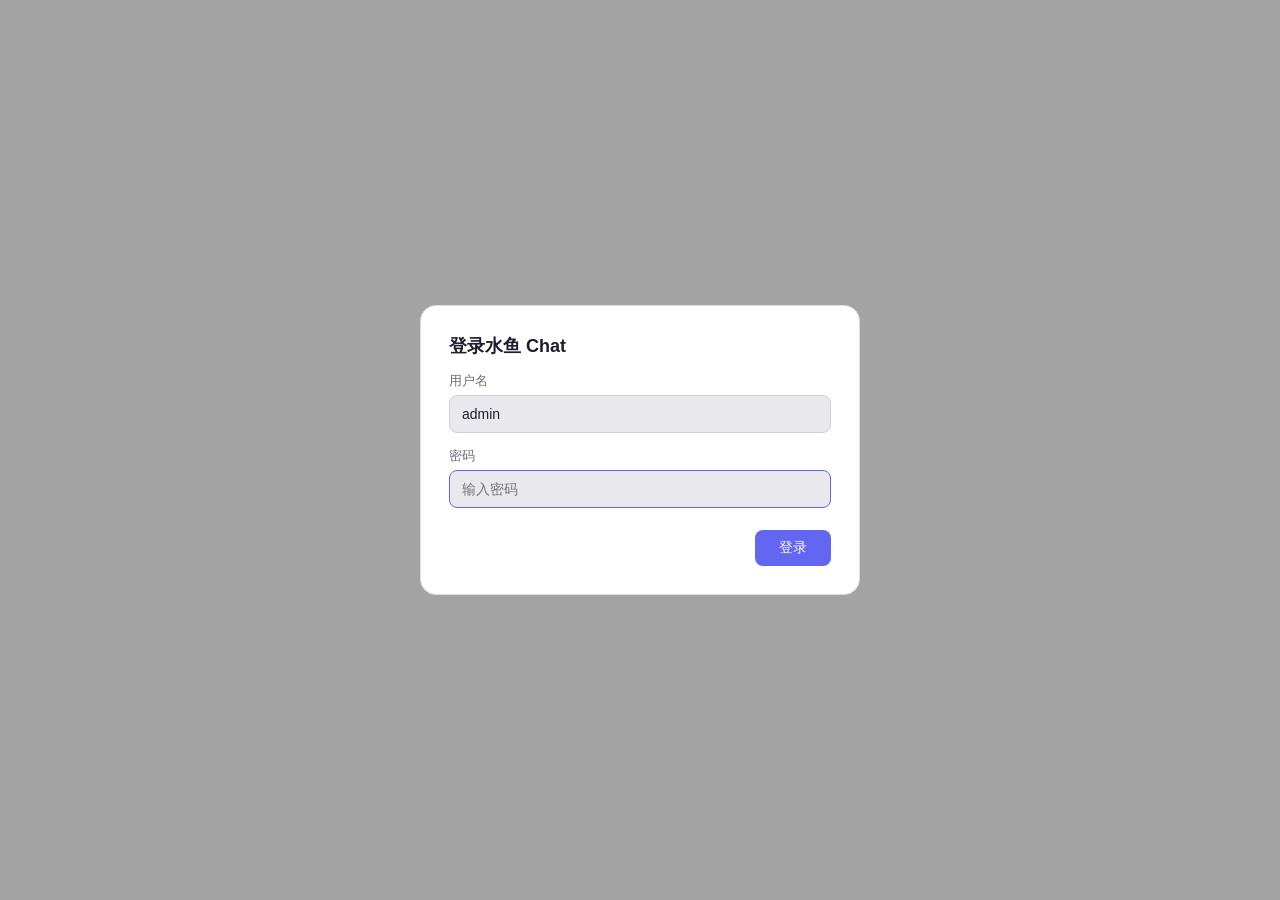
==== web/index.html @ f3f03d0d "v1.10: 提供商多模型支持、base_url自动适配/v1、模型获取修复" ====
<!DOCTYPE html>
<html lang="zh-CN">
<head>
<meta charset="UTF-8">
<meta name="viewport" content="width=device-width, initial-scale=1.0">
<title>水鱼 Chat</title>
<link rel="icon" href="icon.ico">
<link rel="stylesheet" href="style.css">
<script src="https://challenges.cloudflare.com/turnstile/v0/api.js" async defer></script>
</head>
<body>
<div id="app">
  <aside class="sidebar" id="sidebar">
    <div class="sidebar-top">
      <div class="brand">
        <img class="brand-icon" src="icon.ico" width="22" height="22" alt="">
        <span class="brand-name">水鱼 Chat</span>
      </div>
      <button class="btn-new-chat" id="btn-new-chat">
        <svg width="16" height="16" viewBox="0 0 24 24" fill="none" stroke="currentColor" stroke-width="2"><line x1="12" y1="5" x2="12" y2="19"/><line x1="5" y1="12" x2="19" y2="12"/></svg>
        新对话
      </button>
      <div class="conv-list" id="conv-list"></div>
    </div>
    <div class="sidebar-bottom">
      <button class="btn-sidebar" id="btn-open-settings">
        <svg width="16" height="16" viewBox="0 0 24 24" fill="none" stroke="currentColor" stroke-width="2"><circle cx="12" cy="12" r="3"/><path d="M19.4 15a1.65 1.65 0 0 0 .33 1.82l.06.06a2 2 0 0 1-2.83 2.83l-.06-.06a1.65 1.65 0 0 0-1.82-.33 1.65 1.65 0 0 0-1 1.51V21a2 2 0 0 1-4 0v-.09A1.65 1.65 0 0 0 9 19.4a1.65 1.65 0 0 0-1.82.33l-.06.06a2 2 0 0 1-2.83-2.83l.06-.06A1.65 1.65 0 0 0 4.68 15a1.65 1.65 0 0 0-1.51-1H3a2 2 0 0 1 0-4h.09A1.65 1.65 0 0 0 4.6 9a1.65 1.65 0 0 0-.33-1.82l-.06-.06a2 2 0 0 1 2.83-2.83l.06.06A1.65 1.65 0 0 0 9 4.68a1.65 1.65 0 0 0 1-1.51V3a2 2 0 0 1 4 0v.09a1.65 1.65 0 0 0 1 1.51 1.65 1.65 0 0 0 1.82-.33l.06-.06a2 2 0 0 1 2.83 2.83l-.06.06A1.65 1.65 0 0 0 19.4 9a1.65 1.65 0 0 0 1.51 1H21a2 2 0 0 1 0 4h-.09a1.65 1.65 0 0 0-1.51 1z"/></svg>
        设置
      </button>
      <button class="btn-sidebar" id="btn-open-users">
        <svg width="16" height="16" viewBox="0 0 24 24" fill="none" stroke="currentColor" stroke-width="2"><path d="M17 21v-2a4 4 0 0 0-4-4H5a4 4 0 0 0-4 4v2"/><circle cx="9" cy="7" r="4"/><path d="M23 21v-2a4 4 0 0 0-3-3.87"/><path d="M16 3.13a4 4 0 0 1 0 7.75"/></svg>
        用户
      </button>
      <button class="btn-sidebar btn-logout" id="btn-logout">
        <svg width="16" height="16" viewBox="0 0 24 24" fill="none" stroke="currentColor" stroke-width="2"><path d="M9 21H5a2 2 0 0 1-2-2V5a2 2 0 0 1 2-2h4"/><polyline points="16 17 21 12 16 7"/><line x1="21" y1="12" x2="9" y2="12"/></svg>
        退出
      </button>
    </div>
  </aside>

  <main class="main">
    <header class="chat-header">
      <button class="btn-toggle-sidebar" id="btn-toggle-sidebar">
        <svg width="20" height="20" viewBox="0 0 24 24" fill="none" stroke="currentColor" stroke-width="2"><line x1="3" y1="12" x2="21" y2="12"/><line x1="3" y1="6" x2="21" y2="6"/><line x1="3" y1="18" x2="21" y2="18"/></svg>
      </button>
      <span class="chat-title" id="chat-title">水鱼 Chat</span>
      <select class="chat-model-select" id="chat-model-select"></select>
      <button class="btn-conv-settings hidden" id="btn-conv-settings" title="对话设置">
        <svg width="16" height="16" viewBox="0 0 24 24" fill="none" stroke="currentColor" stroke-width="2"><circle cx="12" cy="12" r="3"/><path d="M19.4 15a1.65 1.65 0 0 0 .33 1.82l.06.06a2 2 0 0 1-2.83 2.83l-.06-.06a1.65 1.65 0 0 0-1.82-.33 1.65 1.65 0 0 0-1 1.51V21a2 2 0 0 1-4 0v-.09A1.65 1.65 0 0 0 9 19.4a1.65 1.65 0 0 0-1.82.33l-.06.06a2 2 0 0 1-2.83-2.83l.06-.06A1.65 1.65 0 0 0 4.68 15a1.65 1.65 0 0 0-1.51-1H3a2 2 0 0 1 0-4h.09A1.65 1.65 0 0 0 4.6 9a1.65 1.65 0 0 0-.33-1.82l-.06-.06a2 2 0 0 1 2.83-2.83l.06.06A1.65 1.65 0 0 0 9 4.68a1.65 1.65 0 0 0 1-1.51V3a2 2 0 0 1 4 0v.09a1.65 1.65 0 0 0 1 1.51 1.65 1.65 0 0 0 1.82-.33l.06-.06a2 2 0 0 1 2.83 2.83l-.06.06A1.65 1.65 0 0 0 19.4 9a1.65 1.65 0 0 0 1.51 1H21a2 2 0 0 1 0 4h-.09a1.65 1.65 0 0 0-1.51 1z"/></svg>
      </button>
    </header>
    <div class="messages" id="messages"></div>
    <div class="input-bar">
      <div class="attached-files hidden" id="attached-files"></div>
      <div class="input-wrapper">
        <textarea id="user-input" rows="1" placeholder="输入消息，Enter 发送，Shift+Enter 换行"></textarea>
        <button class="btn-input-tool" id="btn-web-search" title="联网搜索">
          <svg width="16" height="16" viewBox="0 0 24 24" fill="none" stroke="currentColor" stroke-width="2"><circle cx="12" cy="12" r="10"/><line x1="2" y1="12" x2="22" y2="12"/><path d="M12 2a15.3 15.3 0 0 1 4 10 15.3 15.3 0 0 1-4 10 15.3 15.3 0 0 1-4-10 15.3 15.3 0 0 1 4-10z"/></svg>
        </button>
        <button class="btn-input-tool" id="btn-attach" title="添加文件">
          <svg width="16" height="16" viewBox="0 0 24 24" fill="none" stroke="currentColor" stroke-width="2"><path d="M21.44 11.05l-9.19 9.19a6 6 0 0 1-8.49-8.49l9.19-9.19a4 4 0 0 1 5.66 5.66l-9.2 9.19a2 2 0 0 1-2.83-2.83l8.49-8.48"/></svg>
        </button>
        <button id="btn-send" title="发送">
          <svg width="18" height="18" viewBox="0 0 24 24" fill="none" stroke="currentColor" stroke-width="2"><line x1="22" y1="2" x2="11" y2="13"/><polygon points="22 2 15 22 11 13 2 9 22 2"/></svg>
        </button>
      </div>
      <input type="file" id="file-input" multiple hidden accept="image/*,.pdf,.txt,.md,.json,.csv,.py,.js,.html,.css,.xml,.yaml,.yml">
    </div>
  </main>
</div>

<div class="overlay hidden" id="init-overlay">
  <div class="dialog">
    <h3>欢迎使用水鱼 Chat</h3>
    <p class="dialog-desc">首次使用，请设置管理员账号。如需人机验证，可填写 Turnstile 密钥。</p>
    <label>管理员用户名 <span class="req">*</span></label>
    <input type="text" id="init-username" placeholder="admin" value="admin">
    <label>管理员密码 <span class="req">*</span></label>
    <input type="password" id="init-password" placeholder="至少 4 位">
    <label>Turnstile Site Key</label>
    <input type="text" id="init-sitekey" placeholder="可选">
    <label>Turnstile Secret Key</label>
    <input type="password" id="init-secret" placeholder="可选">
    <div class="dialog-actions">
      <button class="btn-primary" id="btn-init-submit">完成初始化</button>
    </div>
  </div>
</div>

<div class="overlay hidden" id="login-overlay">
  <div class="dialog">
    <h3>登录水鱼 Chat</h3>
    <label>用户名</label>
    <input type="text" id="login-username" placeholder="admin" value="admin">
    <label>密码</label>
    <input type="password" id="login-password" placeholder="输入密码">
    <div id="turnstile-box" class="turnstile-box hidden"></div>
    <div class="dialog-actions">
      <button class="btn-primary" id="btn-login-submit">登录</button>
    </div>
  </div>
</div>

<div class="overlay hidden" id="settings-page">
  <div class="settings-container">
    <div class="settings-nav">
      <div class="settings-nav-item active" data-tab="providers">
        <svg width="16" height="16" viewBox="0 0 24 24" fill="none" stroke="currentColor" stroke-width="2"><path d="M4 4h16c1.1 0 2 .9 2 2v12c0 1.1-.9 2-2 2H4c-1.1 0-2-.9-2-2V6c0-1.1.9-2 2-2z"/><polyline points="22 6 12 13 2 6"/></svg>
        提供商
      </div>
      <div class="settings-nav-item" data-tab="search">
        <svg width="16" height="16" viewBox="0 0 24 24" fill="none" stroke="currentColor" stroke-width="2"><circle cx="12" cy="12" r="10"/><line x1="2" y1="12" x2="22" y2="12"/><path d="M12 2a15.3 15.3 0 0 1 4 10 15.3 15.3 0 0 1-4 10 15.3 15.3 0 0 1-4-10 15.3 15.3 0 0 1 4-10z"/></svg>
        联网搜索
      </div>
      <div class="settings-nav-item" data-tab="system">
        <svg width="16" height="16" viewBox="0 0 24 24" fill="none" stroke="currentColor" stroke-width="2"><circle cx="12" cy="12" r="3"/><path d="M19.4 15a1.65 1.65 0 0 0 .33 1.82l.06.06a2 2 0 0 1-2.83 2.83l-.06-.06a1.65 1.65 0 0 0-1.82-.33 1.65 1.65 0 0 0-1 1.51V21a2 2 0 0 1-4 0v-.09A1.65 1.65 0 0 0 9 19.4a1.65 1.65 0 0 0-1.82.33l-.06.06a2 2 0 0 1-2.83-2.83l.06-.06A1.65 1.65 0 0 0 4.68 15a1.65 1.65 0 0 0-1.51-1H3a2 2 0 0 1 0-4h.09A1.65 1.65 0 0 0 4.6 9a1.65 1.65 0 0 0-.33-1.82l-.06-.06a2 2 0 0 1 2.83-2.83l.06.06A1.65 1.65 0 0 0 9 4.68a1.65 1.65 0 0 0 1-1.51V3a2 2 0 0 1 4 0v.09a1.65 1.65 0 0 0 1 1.51 1.65 1.65 0 0 0 1.82-.33l.06-.06a2 2 0 0 1 2.83 2.83l-.06.06A1.65 1.65 0 0 0 19.4 9a1.65 1.65 0 0 0 1.51 1H21a2 2 0 0 1 0 4h-.09a1.65 1.65 0 0 0-1.51 1z"/></svg>
        系统
      </div>
      <div class="settings-nav-item" data-tab="about">
        <svg width="16" height="16" viewBox="0 0 24 24" fill="none" stroke="currentColor" stroke-width="2"><circle cx="12" cy="12" r="10"/><line x1="12" y1="16" x2="12" y2="12"/><line x1="12" y1="8" x2="12.01" y2="8"/></svg>
        关于
      </div>
    </div>
    <div class="settings-body">
      <div class="settings-panels-wrap">
      <div class="settings-panel" id="panel-providers">
        <div class="settings-section-title">API 提供商</div>
        <div id="provider-form-area"></div>
        <div id="provider-list"></div>
        <button class="btn-add-item" id="btn-add-provider">
          <svg width="14" height="14" viewBox="0 0 24 24" fill="none" stroke="currentColor" stroke-width="2"><line x1="12" y1="5" x2="12" y2="19"/><line x1="5" y1="12" x2="19" y2="12"/></svg>
          添加提供商
        </button>
      </div>
      <div class="settings-panel hidden" id="panel-search">
        <div class="settings-section">
          <div class="settings-section-title">联网搜索</div>
          <label class="settings-label">搜索引擎</label>
          <select id="settings-search-engine">
            <option value="bing">Bing Search</option>
            <option value="tavily">Tavily</option>
            <option value="bocha">BoCha</option>
            <option value="querit">Querit</option>
          </select>
          <div id="search-key-row">
            <label class="settings-label">API Key</label>
            <input type="password" id="settings-search-key" placeholder="各引擎共用 API Key（Bing 无需填写）">
          </div>
          <div id="querit-options" class="hidden">
            <label class="settings-label">最大结果数</label>
            <input type="number" id="settings-querit-max" min="1" max="20" value="10">
            <label class="settings-label">时间范围</label>
            <select id="settings-querit-time">
              <option value="none">不限</option>
              <option value="day">过去一天</option>
              <option value="week">过去一周</option>
              <option value="month">过去一月</option>
              <option value="year">过去一年</option>
            </select>
          </div>
        </div>
      </div>
      <div class="settings-panel hidden" id="panel-system">
        <div class="settings-section">
          <div class="settings-section-title">安全</div>
          <label class="settings-label">Turnstile Site Key</label>
          <input type="text" id="settings-sitekey" placeholder="可选">
          <label class="settings-label">Turnstile Secret Key</label>
          <input type="password" id="settings-secret" placeholder="可选">
        </div>
        <div class="settings-section">
          <div class="settings-section-title">系统</div>
          <label class="settings-label">空闲休眠（分钟）</label>
          <input type="number" id="settings-idle" min="1" max="120">
          <label class="settings-row">
            <span>使用容器网络调用 API</span>
            <label class="toggle">
              <input type="checkbox" id="settings-container-net">
              <span class="toggle-slider"></span>
            </label>
          </label>
        </div>
        <div class="settings-section">
          <div class="settings-section-title">用户权限</div>
          <label class="settings-label">普通用户可用模型（逗号分隔，留空 = 全部）</label>
          <input type="text" id="settings-user-models" placeholder="如: gpt-4,claude-3-opus">
        </div>
      </div>
      <div class="settings-panel hidden" id="panel-about">
        <div class="settings-about">
          <img src="icon.ico" width="48" height="48" alt="">
          <h3>水鱼 Chat</h3>
          <p>轻量私有 AI 聊天</p>
          <p class="about-version">Version 1.10</p>
          <p class="about-link"><a href="https://github.com/12hgl/waterfishchat" target="_blank">github.com/12hgl/waterfishchat</a></p>
        </div>
      </div>
      </div>
      <div class="settings-actions">
        <button class="btn-secondary" id="btn-settings-close">返回</button>
        <button class="btn-primary" id="btn-settings-save">保存</button>
      </div>
    </div>
  </div>
</div>

<div class="overlay hidden" id="users-page">
  <div class="settings-container">
    <div class="settings-nav" style="display:flex;align-items:center;padding:0 16px;height:48px;font-size:16px;font-weight:600;color:var(--text1);border-bottom:1px solid var(--line)">
      用户管理
    </div>
    <div class="settings-body">
      <div class="settings-panels-wrap">
        <div class="settings-panel" style="display:block;">
          <div class="settings-section">
            <div id="user-list"></div>
            <div class="user-add" id="user-add-form" style="display:none;margin-top:12px;">
              <input type="text" id="new-username" placeholder="用户名">
              <input type="password" id="new-user-password" placeholder="密码（至少4位）">
              <button class="btn-primary btn-sm" id="btn-add-user-confirm">确认添加</button>
            </div>
            <button class="btn-add-item" id="btn-add-user" style="margin-top:12px;">
              <svg width="14" height="14" viewBox="0 0 24 24" fill="none" stroke="currentColor" stroke-width="2"><line x1="12" y1="5" x2="12" y2="19"/><line x1="5" y1="12" x2="19" y2="12"/></svg>
              添加用户
            </button>
          </div>
        </div>
      </div>
      <div class="settings-actions">
        <button class="btn-secondary" id="btn-users-close">返回</button>
      </div>
    </div>
  </div>
</div>

<div class="overlay hidden" id="conv-settings-overlay">
  <div class="dialog">
    <h3>对话设置</h3>
    <label>标题</label>
    <input type="text" id="conv-settings-title" placeholder="对话标题">
    <label>系统提示词</label>
    <textarea id="conv-settings-prompt" rows="4" placeholder="对 AI 的角色设定，如：你是一个专业的技术顾问..."></textarea>
    <div class="dialog-actions">
      <button class="btn-secondary" id="btn-conv-settings-cancel">取消</button>
      <button class="btn-primary" id="btn-conv-settings-save">保存</button>
    </div>
  </div>
</div>

<script src="app.js"></script>
</body>
</html>
---- web/style.css ----
:root{
  --brand:#6366f1;--brand-hover:#5558e6;
  --bg:#fafafa;--bg2:#f0f0f3;--bg3:#e8e8ed;
  --bg-hover:#e4e4e9;--bg-active:#dcdce1;
  --text:#1e1e2e;--text2:#6b6b80;--text3:#8b8b9e;
  --border:#e0e0e5;--border2:#d0d0d8;
  --input-bg:#e8e8ed;--input-border:#d0d0d8;
  --overlay-bg:rgba(0,0,0,.35);
  --dialog-bg:#fff;--dialog-border:#dcdce1;
  --bubble-asst:#e8e8ed;--bubble-asst-text:#2d2d3f;
  --code-bg:#f0f0f3;--code-border:#dcdce1;
  --danger-bg:#fde8e8;--danger-text:#c53030;
  --error-bg:#fde8e8;
}
@media(prefers-color-scheme:dark){
  :root{
    --bg:#121216;--bg2:#18181c;--bg3:#1f1f25;
    --bg-hover:#1f1f25;--bg-active:#27272c;
    --text:#e4e4e7;--text2:#a1a1aa;--text3:#71717a;
    --border:#27272c;--border2:#2e2e36;
    --input-bg:#1f1f25;--input-border:#2e2e36;
    --overlay-bg:rgba(0,0,0,.65);
    --dialog-bg:#18181c;--dialog-border:#27272c;
    --bubble-asst:#1f1f25;--bubble-asst-text:#d4d4d8;
    --code-bg:#121216;--code-border:#27272c;
    --danger-bg:#2a1a1e;--danger-text:#f87171;
    --error-bg:#2a1a1e;
  }
}

*{margin:0;padding:0;box-sizing:border-box}
body{font-family:-apple-system,BlinkMacSystemFont,"Segoe UI","PingFang SC","Microsoft YaHei",sans-serif;background:var(--bg);color:var(--text);height:100vh;overflow:hidden}
#app{display:flex;height:100vh}

.sidebar{width:280px;background:var(--bg2);display:flex;flex-direction:column;flex-shrink:0;border-right:1px solid var(--border);transition:width .25s ease,opacity .25s ease,min-width .25s ease}
.sidebar-top{flex:1;display:flex;flex-direction:column;overflow:hidden}
.brand{display:flex;align-items:center;gap:8px;padding:16px 18px 12px}
.brand-icon{width:22px;height:22px;border-radius:4px}
.brand-name{font-size:16px;font-weight:700;color:var(--text);letter-spacing:-0.3px}

.provider-bar{padding:0 14px 8px}
.provider-bar select{width:100%;padding:7px 10px;background:var(--input-bg);border:1px solid var(--input-border);border-radius:8px;color:var(--text);font-size:13px;cursor:pointer;outline:none}
.provider-bar select:focus{border-color:var(--brand)}

.btn-new-chat{display:flex;align-items:center;justify-content:center;gap:6px;margin:0 14px 10px;padding:8px;background:var(--bg3);color:var(--text2);border:1px solid var(--border2);border-radius:8px;font-size:13px;cursor:pointer;transition:all .15s}
.btn-new-chat:hover{background:var(--bg-hover);color:var(--text);border-color:var(--input-border)}

.conv-list{flex:1;overflow-y:auto;padding:0 10px}
.conv-item{display:flex;align-items:center;justify-content:space-between;padding:9px 12px;margin:2px 0;border-radius:8px;cursor:pointer;font-size:13px;color:var(--text2);transition:all .12s;white-space:nowrap}
.conv-item:hover{background:var(--bg-hover);color:var(--text)}
.conv-item.active{background:var(--bg-active);color:var(--text)}
.conv-item .conv-name{overflow:hidden;text-overflow:ellipsis;flex:1}
.conv-item .conv-del{opacity:0;background:none;border:none;color:var(--text3);cursor:pointer;padding:2px 4px;border-radius:4px;font-size:14px;transition:all .12s;flex-shrink:0}
.conv-item:hover .conv-del{opacity:1}
.conv-item .conv-del:hover{color:var(--danger-text);background:var(--danger-bg)}

.sidebar-bottom{border-top:1px solid var(--border);padding:8px 10px;display:flex;flex-direction:column;gap:2px}
.btn-sidebar{display:flex;align-items:center;gap:8px;width:100%;padding:8px 12px;background:none;border:none;border-radius:8px;color:var(--text2);font-size:13px;cursor:pointer;transition:all .12s}
.btn-sidebar:hover{background:var(--bg-hover);color:var(--text)}
.btn-logout:hover{color:var(--danger-text)!important}

.main{flex:1;display:flex;flex-direction:column;min-width:0;background:var(--bg)}
.chat-header{display:flex;align-items:center;padding:10px 20px;border-bottom:1px solid var(--border);gap:10px;min-height:48px}
.chat-title{font-size:14px;font-weight:500;color:var(--text2)}
.btn-toggle-sidebar{display:block;background:none;border:none;color:var(--text3);cursor:pointer;padding:4px}
.btn-toggle-sidebar:hover{color:var(--text)}
.main{margin-left:0}

.messages{flex:1;overflow-y:auto;padding:20px;display:flex;flex-direction:column;gap:20px}
.messages .empty-hint{text-align:center;color:var(--text3);font-size:14px;margin-top:35vh}
.empty-hint .fish{display:block;margin:0 auto 12px;width:48px;height:48px}

.message{max-width:78%;display:flex;flex-direction:column;gap:2px}
.message.user{align-self:flex-end;align-items:flex-end}
.message.assistant{align-self:flex-start;align-items:flex-start}
.message .bubble{padding:10px 16px;border-radius:14px;line-height:1.65;font-size:14px;word-break:break-word}
.message.user .bubble{background:var(--brand);color:#fff;border-bottom-right-radius:6px}
.message.assistant .bubble{background:var(--bubble-asst);color:var(--bubble-asst-text);border-bottom-left-radius:6px}
.message.error .bubble{background:var(--error-bg);color:var(--danger-text)}
.message .bubble pre{background:var(--code-bg);padding:12px;border-radius:8px;overflow-x:auto;margin:6px 0;font-size:12px;border:1px solid var(--code-border)}
.message .bubble code{font-family:"Fira Code","Cascadia Code",monospace;font-size:12px}
.message .bubble p{margin:3px 0}
.message .bubble ul,.message .bubble ol{margin:3px 0;padding-left:20px}
.message .bubble li{margin:2px 0}
.message .bubble table{border-collapse:collapse;margin:6px 0;font-size:13px;width:100%}
.message .bubble th,.message .bubble td{border:1px solid var(--border2);padding:6px 10px;text-align:left}
.message .bubble th{background:var(--bg-hover)}

.typing-indicator{display:flex;gap:4px;padding:4px 0}
.typing-indicator span{width:6px;height:6px;border-radius:50%;background:var(--text3);animation:typing 1.2s infinite}
.typing-indicator span:nth-child(2){animation-delay:.15s}
.typing-indicator span:nth-child(3){animation-delay:.3s}
@keyframes typing{0%,60%,100%{opacity:.3;transform:translateY(0)}30%{opacity:1;transform:translateY(-2px)}}

.input-bar{padding:12px 20px 16px;border-top:1px solid var(--border)}
.input-wrapper{display:flex;gap:8px;align-items:flex-end;background:var(--input-bg);border:1px solid var(--input-border);border-radius:12px;padding:6px 8px 6px 14px;transition:border-color .15s}
.input-wrapper:focus-within{border-color:var(--brand)}
.input-wrapper textarea{flex:1;background:none;border:none;color:var(--text);font-size:14px;font-family:inherit;resize:none;max-height:160px;line-height:1.5;padding:5px 0;outline:none}
.input-wrapper textarea::placeholder{color:var(--text3)}
.input-wrapper textarea:disabled{opacity:.3}
#btn-send{display:flex;align-items:center;justify-content:center;width:36px;height:36px;background:var(--brand);border:none;border-radius:8px;color:#fff;cursor:pointer;flex-shrink:0;transition:background .15s}
#btn-send:hover{background:var(--brand-hover)}
#btn-send:disabled{background:var(--border2);color:var(--text3);cursor:not-allowed}

.overlay{position:fixed;inset:0;background:var(--overlay-bg);display:flex;align-items:center;justify-content:center;z-index:200}
.dialog{background:var(--dialog-bg);border-radius:16px;padding:28px;width:440px;max-width:92vw;max-height:88vh;overflow-y:auto;border:1px solid var(--dialog-border)}
.dialog h3{font-size:18px;font-weight:600;margin-bottom:6px;color:var(--text)}
.dialog-desc{color:var(--text3);font-size:13px;margin-bottom:18px;line-height:1.6}
.dialog label{display:block;font-size:13px;color:var(--text2);margin-top:14px;margin-bottom:5px}
.dialog label .req{color:var(--danger-text)}
.dialog input{width:100%;padding:10px 12px;background:var(--input-bg);border:1px solid var(--input-border);border-radius:8px;color:var(--text);font-size:14px;outline:none}
.dialog input:focus{border-color:var(--brand)}
.dialog-actions{display:flex;gap:8px;justify-content:flex-end;margin-top:22px}
.btn-primary{padding:9px 24px;background:var(--brand);color:#fff;border:none;border-radius:8px;font-size:14px;font-weight:500;cursor:pointer;transition:background .15s}
.btn-primary:hover{background:var(--brand-hover)}
.btn-secondary{padding:9px 24px;background:var(--bg3);color:var(--text);border:1px solid var(--border2);border-radius:8px;font-size:14px;cursor:pointer;transition:all .15s}
.btn-secondary:hover{background:var(--bg-hover)}
.btn-danger{padding:9px 24px;background:var(--danger-bg);color:var(--danger-text);border:none;border-radius:8px;font-size:14px;cursor:pointer}
.btn-danger:hover{opacity:.85}
.turnstile-box{display:flex;justify-content:center;margin-top:12px;min-height:65px}
.hidden{display:none!important}

.settings-container{display:flex;width:720px;max-width:94vw;height:540px;max-height:85vh;background:var(--dialog-bg);border-radius:14px;overflow:hidden;border:1px solid var(--dialog-border)}
.settings-nav{width:160px;flex-shrink:0;background:var(--bg2);border-right:1px solid var(--border);padding:8px;overflow-y:auto}
.settings-nav-item{display:flex;align-items:center;gap:8px;padding:10px 12px;border-radius:8px;font-size:13px;color:var(--text2);cursor:pointer;transition:all .12s;margin-bottom:2px}
.settings-nav-item:hover{background:var(--bg-hover);color:var(--text)}
.settings-nav-item.active{background:var(--bg-active);color:var(--text)}
.settings-panel{display:block}
.settings-section{margin-bottom:24px;padding-bottom:20px;border-bottom:1px solid var(--border)}
.settings-section:last-child{border-bottom:none}
.settings-section-title{font-size:13px;font-weight:600;color:var(--text);margin-bottom:14px}
.settings-label{display:block;font-size:13px;color:var(--text2);margin-top:12px;margin-bottom:5px}
.settings-panel input[type=text],.settings-panel input[type=password],.settings-panel input[type=number]{width:100%;padding:9px 12px;background:var(--input-bg);border:1px solid var(--input-border);border-radius:8px;color:var(--text);font-size:13px;outline:none}
.settings-panel input:focus{border-color:var(--brand)}
.settings-row{display:flex;align-items:center;justify-content:space-between;margin-top:14px;font-size:13px;color:var(--text);cursor:default}

.toggle{position:relative;display:inline-block;width:42px;height:24px;flex-shrink:0}
.toggle input{opacity:0;width:0;height:0}
.toggle-slider{position:absolute;cursor:pointer;inset:0;background:var(--input-border);border-radius:12px;transition:.2s}
.toggle-slider::before{content:'';position:absolute;height:18px;width:18px;left:3px;bottom:3px;background:#fff;border-radius:50%;transition:.2s}
.toggle input:checked+.toggle-slider{background:var(--brand)}
.toggle input:checked+.toggle-slider::before{transform:translateX(18px)}

.provider-item{display:flex;align-items:center;justify-content:space-between;padding:12px 14px;margin:4px 0;border-radius:8px;background:var(--bg3);transition:all .12s}
.provider-item:hover{background:var(--bg-hover)}
.provider-item .pinfo{flex:1;min-width:0}
.provider-item .pname{font-size:14px;font-weight:500;color:var(--text)}
.provider-item .pdetail{font-size:12px;color:var(--text3);margin-top:2px;overflow:hidden;text-overflow:ellipsis;white-space:nowrap}
.provider-item .pactions{display:flex;gap:4px;flex-shrink:0;margin-left:8px}
.paction-btn{padding:5px 12px;border-radius:6px;border:none;font-size:12px;cursor:pointer;transition:all .12s;background:var(--bg-hover);color:var(--text2)}
.paction-btn:hover{background:var(--bg-active);color:var(--text)}
.paction-btn.del:hover{background:var(--danger-bg);color:var(--danger-text)}

.provider-form{padding:14px;border-radius:10px;background:var(--bg3);margin-bottom:12px;border:1px solid var(--border2)}
.provider-form label{display:block;font-size:12px;color:var(--text2);margin-top:8px;margin-bottom:3px}
.provider-form label:first-child{margin-top:0}
.provider-form input{width:100%;padding:8px 10px;background:var(--input-bg);border:1px solid var(--input-border);border-radius:7px;color:var(--text);font-size:13px;outline:none}
.provider-form input:focus{border-color:var(--brand)}
.provider-form-actions{display:flex;gap:6px;justify-content:flex-end;margin-top:12px}

.btn-add-item{display:inline-flex;align-items:center;gap:6px;padding:8px 16px;background:none;border:1px dashed var(--border2);border-radius:8px;color:var(--text2);font-size:13px;cursor:pointer;transition:all .12s;margin-top:10px}
.btn-add-item:hover{background:var(--bg-hover);color:var(--text);border-style:solid}

.settings-about{text-align:center;padding:32px 0}
.settings-about img{width:48px;height:48px;border-radius:8px}
.settings-about h3{margin:12px 0 4px;font-size:18px;color:var(--text)}
.settings-about p{color:var(--text3);font-size:13px;margin:2px 0}
.settings-about .about-version{font-size:12px;color:var(--text3);margin-top:8px}
.settings-about .about-link{margin-top:12px}
.settings-about a{color:var(--brand);text-decoration:none;font-size:13px}
.settings-about a:hover{text-decoration:underline}

#app.sidebar-collapsed .sidebar{width:0;min-width:0;border:none;overflow:hidden;opacity:0;padding:0}
.btn-conv-settings{background:none;border:none;color:var(--text3);cursor:pointer;padding:4px;border-radius:6px;display:flex;align-items:center;margin-left:auto}
.btn-conv-settings:hover{background:var(--bg-hover);color:var(--text)}

.chat-model-select{padding:4px 8px;background:var(--input-bg);border:1px solid var(--input-border);border-radius:6px;color:var(--text);font-size:12px;cursor:pointer;outline:none;max-width:140px}
.chat-model-select:focus{border-color:var(--brand)}

.attached-files{display:flex;flex-wrap:wrap;gap:8px;padding:0 4px 8px}
.attached-file{display:flex;align-items:center;gap:6px;padding:4px 10px;background:var(--bg3);border:1px solid var(--border2);border-radius:8px;font-size:12px;color:var(--text)}
.attached-file img{width:28px;height:28px;border-radius:4px;object-fit:cover}
.attached-file .file-remove{background:none;border:none;color:var(--text3);cursor:pointer;font-size:14px;padding:0 2px;line-height:1}
.attached-file .file-remove:hover{color:var(--danger-text)}

.btn-input-tool{display:flex;align-items:center;justify-content:center;width:32px;height:32px;background:none;border:none;border-radius:6px;color:var(--text3);cursor:pointer;flex-shrink:0;transition:all .15s}
.btn-input-tool:hover{background:var(--bg-hover);color:var(--text)}
.btn-input-tool.active{color:var(--brand);background:rgba(99,102,241,.1)}

.sys-prompt-dot{display:inline-block;width:6px;height:6px;border-radius:50%;background:var(--brand);margin-left:6px;flex-shrink:0}
.dialog textarea{width:100%;padding:10px 12px;background:var(--input-bg);border:1px solid var(--input-border);border-radius:8px;color:var(--text);font-size:13px;font-family:inherit;resize:vertical;outline:none;line-height:1.6}
.dialog textarea:focus{border-color:var(--brand)}

.settings-body{flex:1;display:flex;flex-direction:column;min-height:0}
.settings-panels-wrap{flex:1;overflow-y:auto;padding:24px}
.settings-actions{display:flex;gap:8px;justify-content:flex-end;padding:12px 24px;border-top:1px solid var(--border);flex-shrink:0;background:var(--dialog-bg)}

.model-picker{max-height:180px;overflow-y:auto;border:1px solid var(--border);border-radius:6px;background:var(--bg2);margin-top:4px}
.model-picker-item{padding:6px 10px;font-size:13px;cursor:pointer;border-bottom:1px solid var(--border)}
.model-picker-item:last-child{border-bottom:none}
.model-picker-item:hover{background:var(--brand);color:#fff}
.model-picker-item.sel{background:var(--brand);color:#fff}

@media(max-width:640px){
  .sidebar{display:none;position:fixed;z-index:100;height:100vh;width:280px;box-shadow:4px 0 20px rgba(0,0,0,.5)}
  .sidebar.open{display:flex}
  #app.sidebar-collapsed .sidebar.open{width:280px;min-width:auto;opacity:1;padding:0;border-right:1px solid var(--border)}
  .btn-toggle-sidebar{display:block}
  .message{max-width:92%}
  .settings-container{flex-direction:column;height:auto;max-height:92vh}
  .settings-nav{width:100%;display:flex;border-right:none;border-bottom:1px solid var(--border);padding:4px;overflow-x:auto}
  .settings-nav-item{white-space:nowrap;margin-bottom:0;margin-right:2px}
}

.user-add{display:flex;gap:8px;align-items:center}
.user-add input{flex:1;min-width:0}
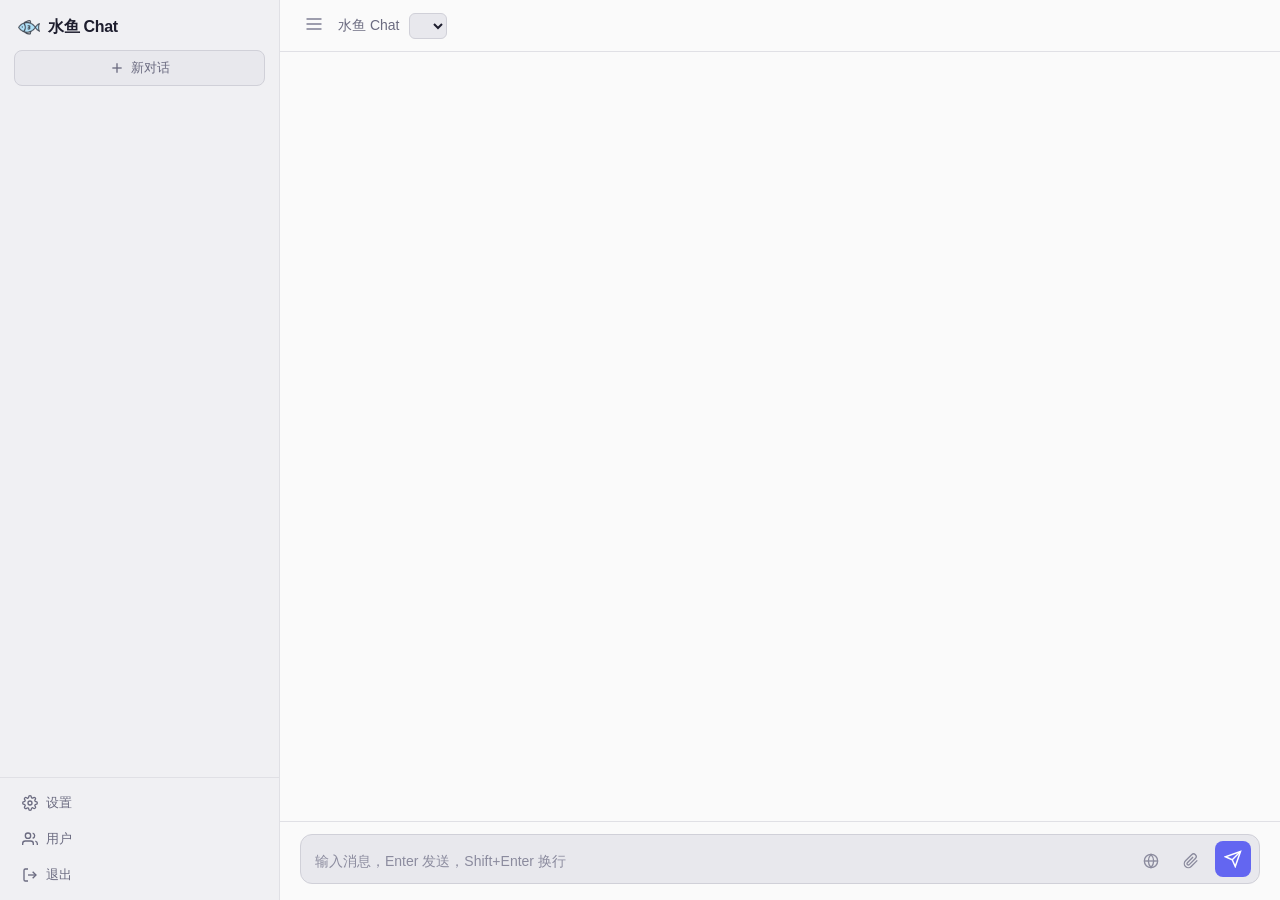
==== commit 14aa9b79: "v1.13: refactor settings/users to standalone pages, fix model fetch UX, fix model switch without rel" ====
--- a/web/index.html
+++ b/web/index.html
@@ -23,14 +23,14 @@
       <div class="conv-list" id="conv-list"></div>
     </div>
     <div class="sidebar-bottom">
-      <button class="btn-sidebar" id="btn-open-settings">
+      <a class="btn-sidebar" href="settings.html" style="text-decoration:none">
         <svg width="16" height="16" viewBox="0 0 24 24" fill="none" stroke="currentColor" stroke-width="2"><circle cx="12" cy="12" r="3"/><path d="M19.4 15a1.65 1.65 0 0 0 .33 1.82l.06.06a2 2 0 0 1-2.83 2.83l-.06-.06a1.65 1.65 0 0 0-1.82-.33 1.65 1.65 0 0 0-1 1.51V21a2 2 0 0 1-4 0v-.09A1.65 1.65 0 0 0 9 19.4a1.65 1.65 0 0 0-1.82.33l-.06.06a2 2 0 0 1-2.83-2.83l.06-.06A1.65 1.65 0 0 0 4.68 15a1.65 1.65 0 0 0-1.51-1H3a2 2 0 0 1 0-4h.09A1.65 1.65 0 0 0 4.6 9a1.65 1.65 0 0 0-.33-1.82l-.06-.06a2 2 0 0 1 2.83-2.83l.06.06A1.65 1.65 0 0 0 9 4.68a1.65 1.65 0 0 0 1-1.51V3a2 2 0 0 1 4 0v.09a1.65 1.65 0 0 0 1 1.51 1.65 1.65 0 0 0 1.82-.33l.06-.06a2 2 0 0 1 2.83 2.83l-.06.06A1.65 1.65 0 0 0 19.4 9a1.65 1.65 0 0 0 1.51 1H21a2 2 0 0 1 0 4h-.09a1.65 1.65 0 0 0-1.51 1z"/></svg>
         设置
-      </button>
-      <button class="btn-sidebar" id="btn-open-users">
+      </a>
+      <a class="btn-sidebar" href="users.html" style="text-decoration:none">
         <svg width="16" height="16" viewBox="0 0 24 24" fill="none" stroke="currentColor" stroke-width="2"><path d="M17 21v-2a4 4 0 0 0-4-4H5a4 4 0 0 0-4 4v2"/><circle cx="9" cy="7" r="4"/><path d="M23 21v-2a4 4 0 0 0-3-3.87"/><path d="M16 3.13a4 4 0 0 1 0 7.75"/></svg>
         用户
-      </button>
+      </a>
       <button class="btn-sidebar btn-logout" id="btn-logout">
         <svg width="16" height="16" viewBox="0 0 24 24" fill="none" stroke="currentColor" stroke-width="2"><path d="M9 21H5a2 2 0 0 1-2-2V5a2 2 0 0 1 2-2h4"/><polyline points="16 17 21 12 16 7"/><line x1="21" y1="12" x2="9" y2="12"/></svg>
         退出
@@ -101,138 +101,6 @@
   </div>
 </div>
 
-<div class="overlay hidden" id="settings-page">
-  <div class="settings-container">
-    <div class="settings-nav">
-      <div class="settings-nav-item active" data-tab="providers">
-        <svg width="16" height="16" viewBox="0 0 24 24" fill="none" stroke="currentColor" stroke-width="2"><path d="M4 4h16c1.1 0 2 .9 2 2v12c0 1.1-.9 2-2 2H4c-1.1 0-2-.9-2-2V6c0-1.1.9-2 2-2z"/><polyline points="22 6 12 13 2 6"/></svg>
-        提供商
-      </div>
-      <div class="settings-nav-item" data-tab="search">
-        <svg width="16" height="16" viewBox="0 0 24 24" fill="none" stroke="currentColor" stroke-width="2"><circle cx="12" cy="12" r="10"/><line x1="2" y1="12" x2="22" y2="12"/><path d="M12 2a15.3 15.3 0 0 1 4 10 15.3 15.3 0 0 1-4 10 15.3 15.3 0 0 1-4-10 15.3 15.3 0 0 1 4-10z"/></svg>
-        联网搜索
-      </div>
-      <div class="settings-nav-item" data-tab="system">
-        <svg width="16" height="16" viewBox="0 0 24 24" fill="none" stroke="currentColor" stroke-width="2"><circle cx="12" cy="12" r="3"/><path d="M19.4 15a1.65 1.65 0 0 0 .33 1.82l.06.06a2 2 0 0 1-2.83 2.83l-.06-.06a1.65 1.65 0 0 0-1.82-.33 1.65 1.65 0 0 0-1 1.51V21a2 2 0 0 1-4 0v-.09A1.65 1.65 0 0 0 9 19.4a1.65 1.65 0 0 0-1.82.33l-.06.06a2 2 0 0 1-2.83-2.83l.06-.06A1.65 1.65 0 0 0 4.68 15a1.65 1.65 0 0 0-1.51-1H3a2 2 0 0 1 0-4h.09A1.65 1.65 0 0 0 4.6 9a1.65 1.65 0 0 0-.33-1.82l-.06-.06a2 2 0 0 1 2.83-2.83l.06.06A1.65 1.65 0 0 0 9 4.68a1.65 1.65 0 0 0 1-1.51V3a2 2 0 0 1 4 0v.09a1.65 1.65 0 0 0 1 1.51 1.65 1.65 0 0 0 1.82-.33l.06-.06a2 2 0 0 1 2.83 2.83l-.06.06A1.65 1.65 0 0 0 19.4 9a1.65 1.65 0 0 0 1.51 1H21a2 2 0 0 1 0 4h-.09a1.65 1.65 0 0 0-1.51 1z"/></svg>
-        系统
-      </div>
-      <div class="settings-nav-item" data-tab="about">
-        <svg width="16" height="16" viewBox="0 0 24 24" fill="none" stroke="currentColor" stroke-width="2"><circle cx="12" cy="12" r="10"/><line x1="12" y1="16" x2="12" y2="12"/><line x1="12" y1="8" x2="12.01" y2="8"/></svg>
-        关于
-      </div>
-    </div>
-    <div class="settings-body">
-      <div class="settings-panels-wrap">
-      <div class="settings-panel" id="panel-providers">
-        <div class="settings-section-title">API 提供商</div>
-        <div id="provider-form-area"></div>
-        <div id="provider-list"></div>
-        <button class="btn-add-item" id="btn-add-provider">
-          <svg width="14" height="14" viewBox="0 0 24 24" fill="none" stroke="currentColor" stroke-width="2"><line x1="12" y1="5" x2="12" y2="19"/><line x1="5" y1="12" x2="19" y2="12"/></svg>
-          添加提供商
-        </button>
-      </div>
-      <div class="settings-panel hidden" id="panel-search">
-        <div class="settings-section">
-          <div class="settings-section-title">联网搜索</div>
-          <label class="settings-label">搜索引擎</label>
-          <select id="settings-search-engine">
-            <option value="bing">Bing Search</option>
-            <option value="tavily">Tavily</option>
-            <option value="bocha">BoCha</option>
-            <option value="querit">Querit</option>
-          </select>
-          <div id="search-key-row">
-            <label class="settings-label">API Key</label>
-            <input type="password" id="settings-search-key" placeholder="各引擎共用 API Key（Bing 无需填写）">
-          </div>
-          <div id="querit-options" class="hidden">
-            <label class="settings-label">最大结果数</label>
-            <input type="number" id="settings-querit-max" min="1" max="20" value="10">
-            <label class="settings-label">时间范围</label>
-            <select id="settings-querit-time">
-              <option value="none">不限</option>
-              <option value="day">过去一天</option>
-              <option value="week">过去一周</option>
-              <option value="month">过去一月</option>
-              <option value="year">过去一年</option>
-            </select>
-          </div>
-        </div>
-      </div>
-      <div class="settings-panel hidden" id="panel-system">
-        <div class="settings-section">
-          <div class="settings-section-title">安全</div>
-          <label class="settings-label">Turnstile Site Key</label>
-          <input type="text" id="settings-sitekey" placeholder="可选">
-          <label class="settings-label">Turnstile Secret Key</label>
-          <input type="password" id="settings-secret" placeholder="可选">
-        </div>
-        <div class="settings-section">
-          <div class="settings-section-title">系统</div>
-          <label class="settings-label">空闲休眠（分钟）</label>
-          <input type="number" id="settings-idle" min="1" max="120">
-          <label class="settings-row">
-            <span>使用容器网络调用 API</span>
-            <label class="toggle">
-              <input type="checkbox" id="settings-container-net">
-              <span class="toggle-slider"></span>
-            </label>
-          </label>
-        </div>
-        <div class="settings-section">
-          <div class="settings-section-title">用户权限</div>
-          <label class="settings-label">普通用户可用模型（逗号分隔，留空 = 全部）</label>
-          <input type="text" id="settings-user-models" placeholder="如: gpt-4,claude-3-opus">
-        </div>
-      </div>
-      <div class="settings-panel hidden" id="panel-about">
-        <div class="settings-about">
-          <img src="icon.ico" width="48" height="48" alt="">
-          <h3>水鱼 Chat</h3>
-          <p>轻量私有 AI 聊天</p>
-          <p class="about-version">Version 1.10</p>
-          <p class="about-link"><a href="https://github.com/12hgl/waterfishchat" target="_blank">github.com/12hgl/waterfishchat</a></p>
-        </div>
-      </div>
-      </div>
-      <div class="settings-actions">
-        <button class="btn-secondary" id="btn-settings-close">返回</button>
-        <button class="btn-primary" id="btn-settings-save">保存</button>
-      </div>
-    </div>
-  </div>
-</div>
-
-<div class="overlay hidden" id="users-page">
-  <div class="settings-container">
-    <div class="settings-nav" style="display:flex;align-items:center;padding:0 16px;height:48px;font-size:16px;font-weight:600;color:var(--text1);border-bottom:1px solid var(--line)">
-      用户管理
-    </div>
-    <div class="settings-body">
-      <div class="settings-panels-wrap">
-        <div class="settings-panel" style="display:block;">
-          <div class="settings-section">
-            <div id="user-list"></div>
-            <div class="user-add" id="user-add-form" style="display:none;margin-top:12px;">
-              <input type="text" id="new-username" placeholder="用户名">
-              <input type="password" id="new-user-password" placeholder="密码（至少4位）">
-              <button class="btn-primary btn-sm" id="btn-add-user-confirm">确认添加</button>
-            </div>
-            <button class="btn-add-item" id="btn-add-user" style="margin-top:12px;">
-              <svg width="14" height="14" viewBox="0 0 24 24" fill="none" stroke="currentColor" stroke-width="2"><line x1="12" y1="5" x2="12" y2="19"/><line x1="5" y1="12" x2="19" y2="12"/></svg>
-              添加用户
-            </button>
-          </div>
-        </div>
-      </div>
-      <div class="settings-actions">
-        <button class="btn-secondary" id="btn-users-close">返回</button>
-      </div>
-    </div>
-  </div>
-</div>
-
 <div class="overlay hidden" id="conv-settings-overlay">
   <div class="dialog">
     <h3>对话设置</h3>
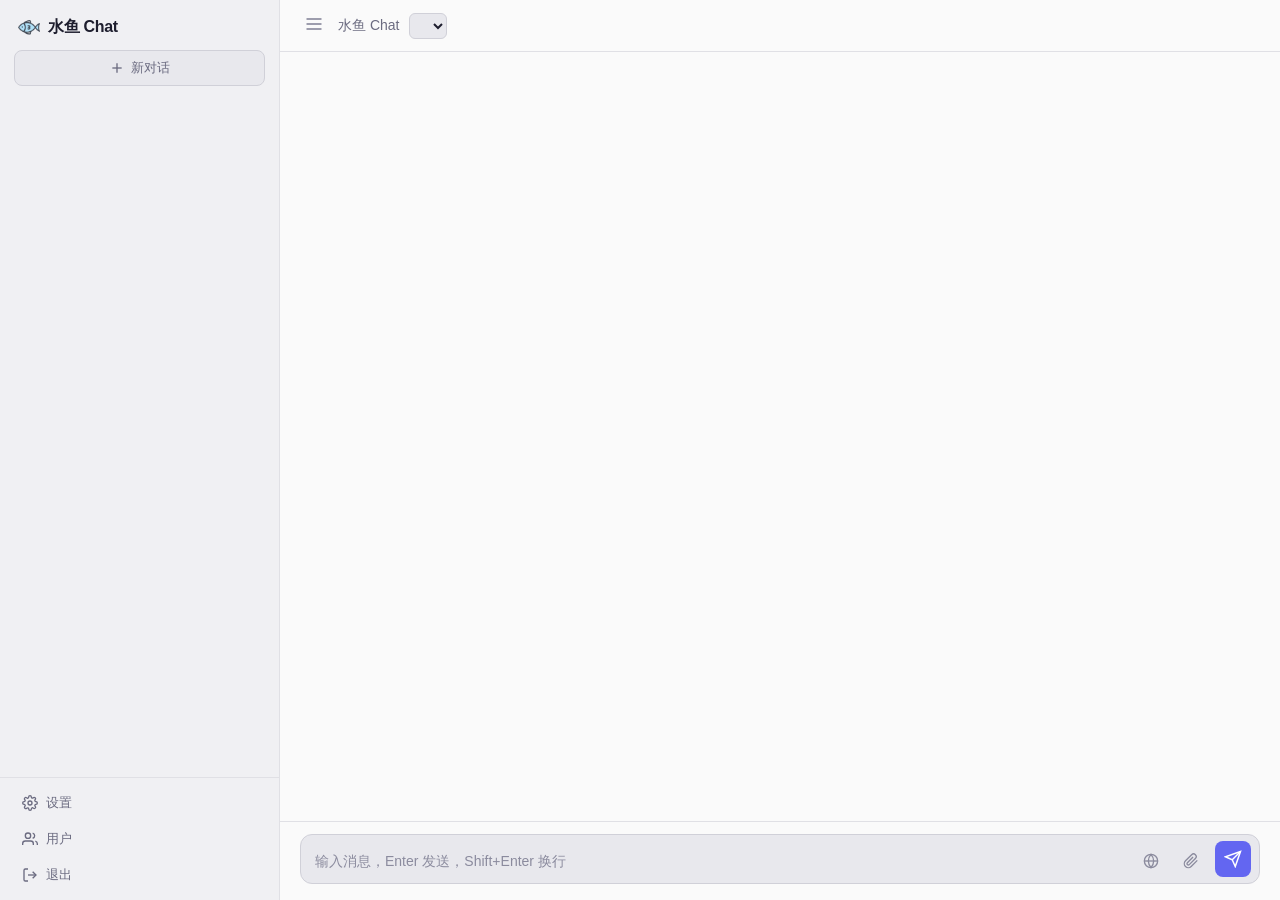
==== commit 3981e811: "v1.16: add cache-busting ?v=1.16 to app.js script tags in index/settings/users.html to prevent stale" ====
--- a/web/index.html
+++ b/web/index.html
@@ -115,6 +115,6 @@
   </div>
 </div>
 
-<script src="app.js"></script>
+<script src="app.js?v=1.16"></script>
 </body>
 </html>
